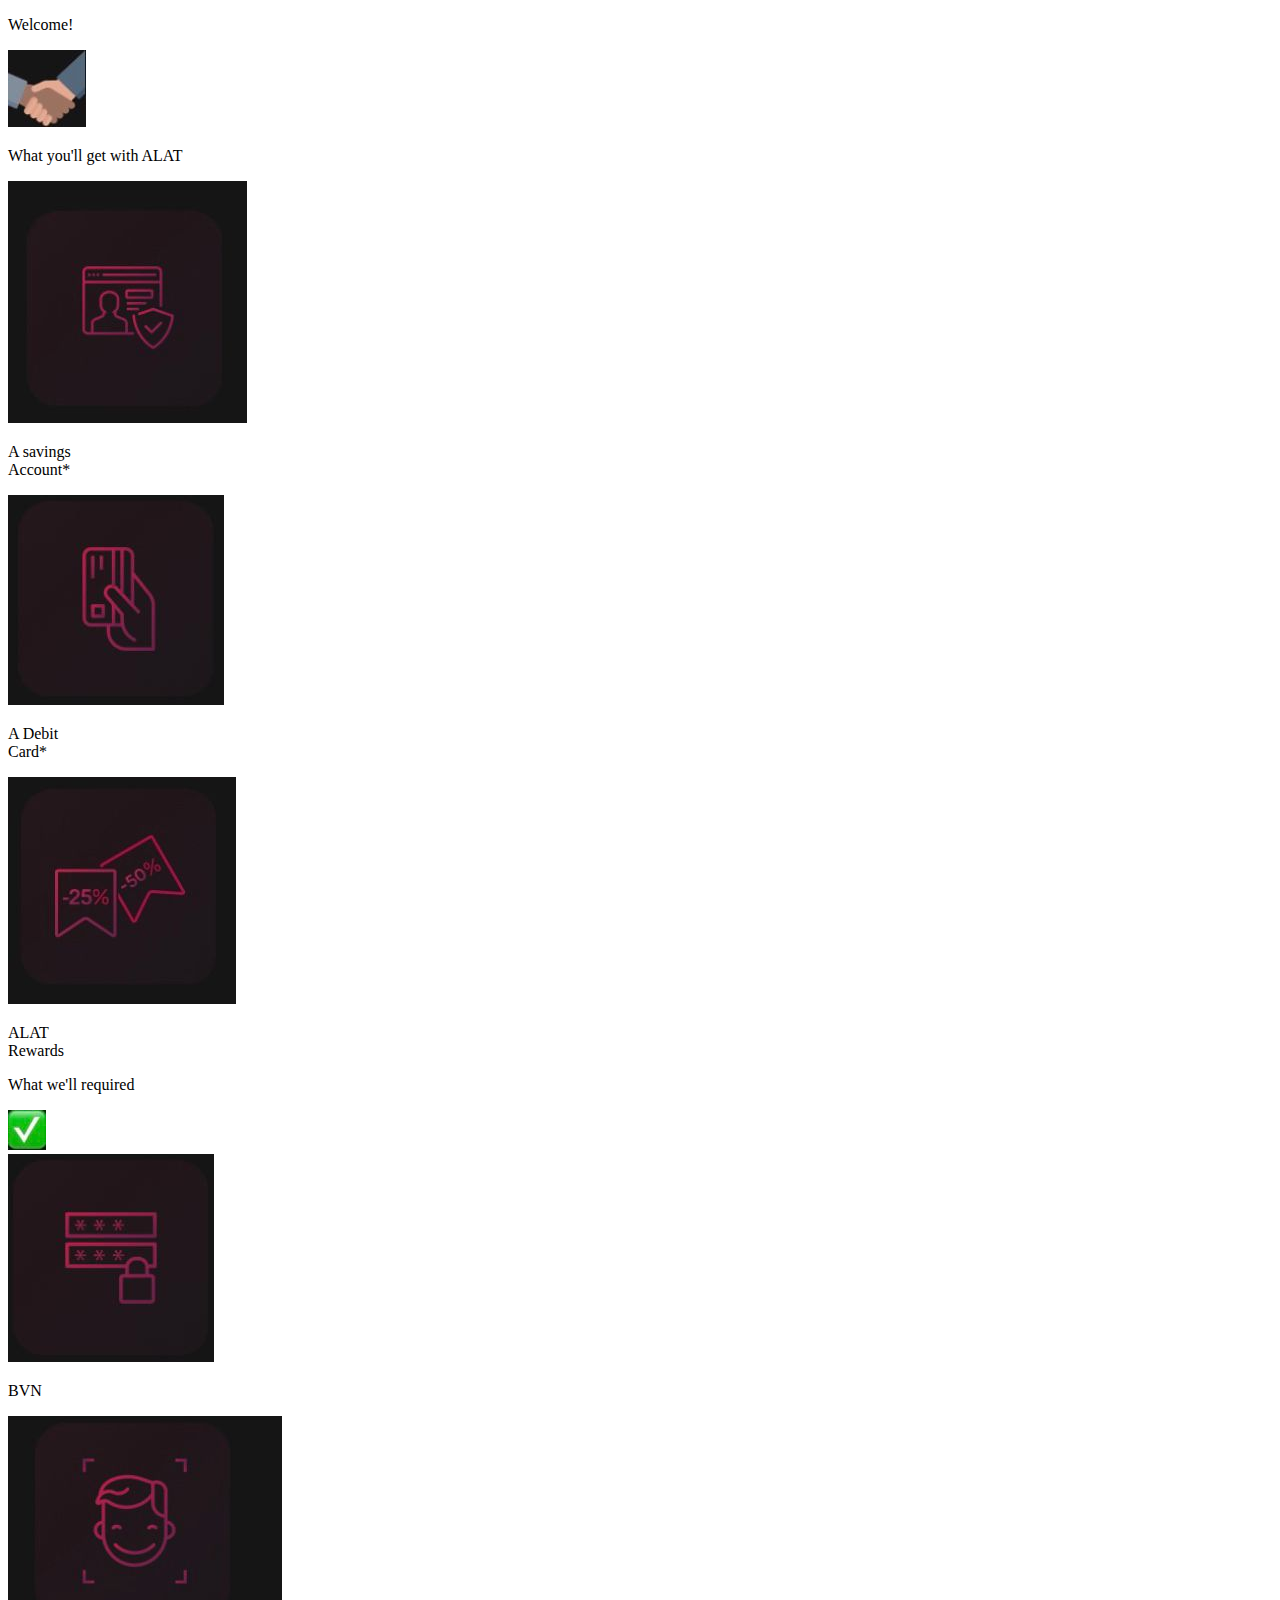
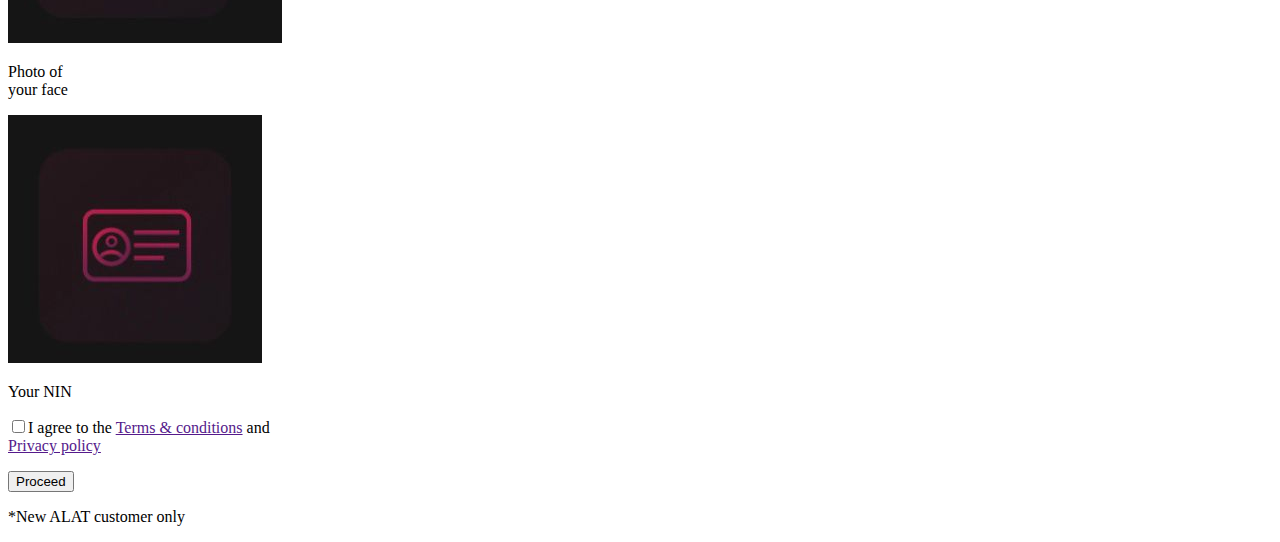
==== getstarted-userinteface.html @ 91cd232a "my first push" ====
<!DOCTYPE html>
<html lang="en">
<head>
    <meta charset="UTF-8">
    <meta name="viewport" content="width=device-width, initial-scale=1.0">
    <title>get-started Interface</title>
    <link rel="stylesheet" href="C:\Users\USER\Desktop\wema bank project\index-wema.css">
</head>
<body>
    <div class="pagegetstartedContainer">
        <div class="middleSectiongetstartedinterface">
           
            <div class="getstartedWelcomeDiv">
                <!--this welcome shaking a hand is in a div-->
                <p>Welcome!</p>
                <img src="./image/./img 15.jpg" alt="">
            </div>

            <div class="whatyoullgetAlat">
                <p class="what-youparagraph">What you'll get with ALAT</p>
               </div>

               <div id="imagediv">
               
                <div>
                    <img src="./image/./img3.jpg" alt="">
                    <p>A savings <br>Account*</p>
                </div>
                
                <div>
                    <img src="./image/./img18.jpg" alt="">
                    <p>A Debit <br>Card*</p>
                </div>

                <div>
                    <img src="./image/./img4.jpg" alt="">
                    <p>ALAT<br>Rewards</p>
                </div>
                
            </div>

            <div class="whatwe-required">
                <p class="what-youparagraph">What we'll required</p>
                <img src="./image/./img16.jpg" alt="">
               </div>
               
            <div id="imagediv">
               
                <div>
                    <img src="./image/./img17.jpg" alt="">
                    <p>BVN</p>
                </div>
                
                <div>
                    <img src="./image/./img2.jpg" alt="">
                    <p>Photo of <br>your face</p>
                </div>

                <div>
                    <img src="./image/./img1.jpg" alt="">
                    <p>Your NIN</p>
                </div>
                
        </div>
        
        <form>
            <div id="i-agree">
                <p class="i-agree"><input class="check-Box" type="checkbox">I agree to the <a href="">Terms & conditions</a> and <br><a href="">Privacy policy</a></p>
            </div>
        </form>
        <div class="buttontologindiv"><button class="proceedButton-GetStarted">Proceed</button></div>
        <div class="newAlatCustomerDiv"><p>*New ALAT customer only</p></div>
    </div>
</body>
</html>
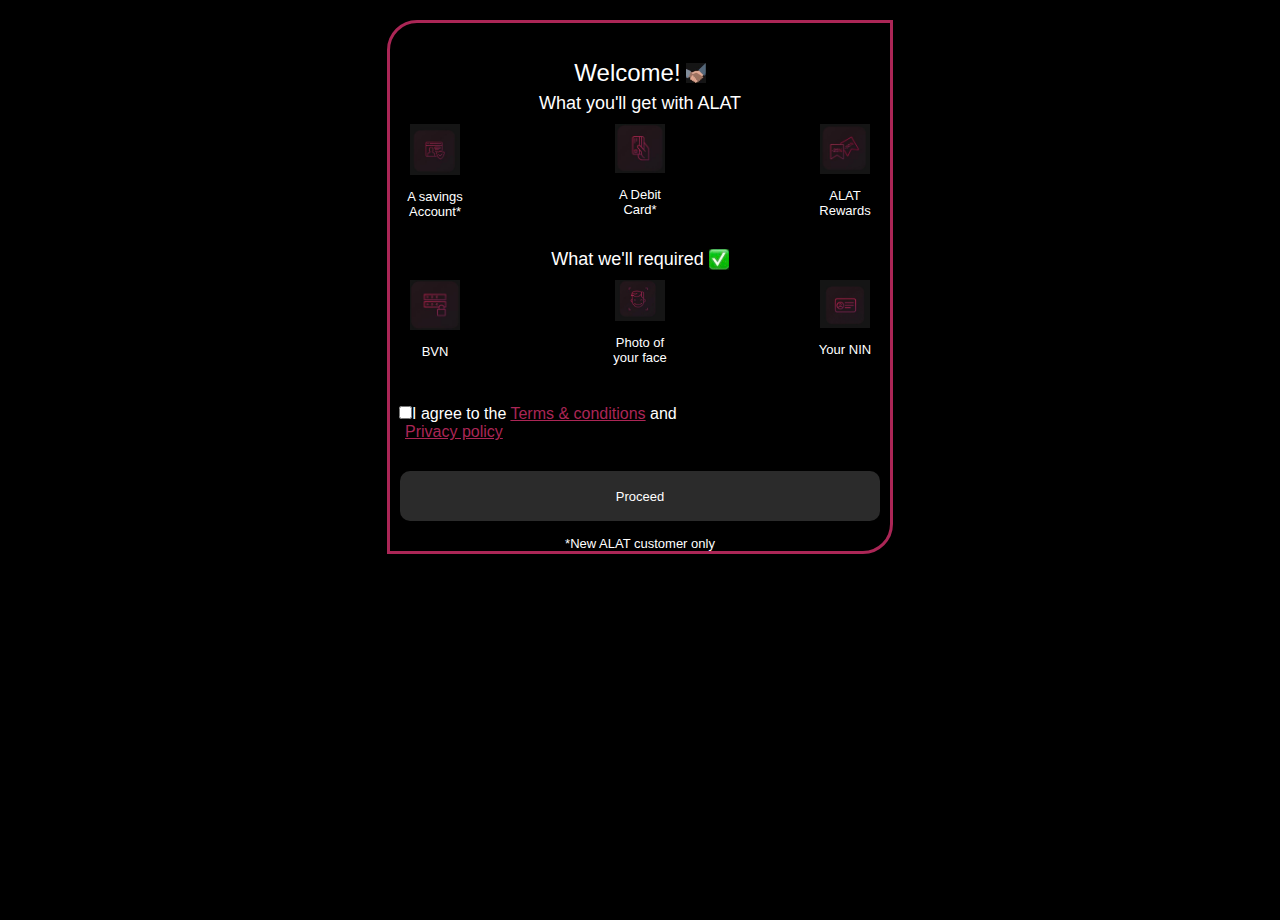
==== commit 16b81507: "my recent push" ====
--- a/getstarted-userinteface.html
+++ b/getstarted-userinteface.html
@@ -4,7 +4,7 @@
     <meta charset="UTF-8">
     <meta name="viewport" content="width=device-width, initial-scale=1.0">
     <title>get-started Interface</title>
-    <link rel="stylesheet" href="C:\Users\USER\Desktop\wema bank project\index-wema.css">
+    <link rel="stylesheet" href="./index-wema.css">
 </head>
 <body>
     <div class="pagegetstartedContainer">
--- a/index-wema.css
+++ b/index-wema.css
@@ -0,0 +1,482 @@
+*{
+    padding: 0;
+    margin: 0;
+}
+
+.container{
+    height: max-content;
+    }
+    .displayLogo{
+        height: 100vh;
+        width: 100%;
+    }
+    .pageTwoContainer{
+        height: 100vh;
+        width: 100%;
+        background-color: rgb(0, 0, 0);
+        padding-top: 20px;
+        color: white;
+        
+    }
+    .middleSection{
+        border:solid #ab2656;
+        width: 500px;
+        margin: auto;   
+        max-height: max-content;
+        height: 600px;
+        border-radius:  30px 0;
+        
+    }
+
+    .logoPageTwo{
+        width: 100px;
+        align-self: self-end;
+        align-self: center;
+        align-items: center;
+        margin-left: 180px;
+        
+      
+        
+        
+    }
+
+    .cbnLogo{
+        width: 15px;
+        margin-left: 15px
+       
+        
+        
+    }
+    .Licensed {
+        display: flex;
+        align-self: normal;
+        justify-content: center;
+        
+    }
+    .Licensed p {
+        font-size:small;
+        font-family: Arial, Helvetica, sans-serif;
+        
+    }
+    #slide-1 , #slide-2 , #slide-3{
+        width: 200px;
+        
+    }
+
+    .imageSection{
+        padding: 20px;
+        padding-top: 10px;
+    }
+    .slider-wrapper{
+        position: relative;
+        max-width: 210px;
+       
+        margin: 0 auto;
+    }
+    .slider{
+        display: flex;
+        aspect-ratio: 4 / 3;
+        overflow-x: auto;
+        scroll-snap-type: x mandatory;
+        scroll-behavior: smooth;
+        box-shadow: none;
+        
+    }
+    #button{
+        line-height: 60px;
+        height: max-content;
+        padding: 20px;
+        
+
+    }
+    .login , .get-started {
+        width: 450px;
+        height: 50px;
+        border-radius: 10px;
+    }
+    .get-started {
+        color: white;
+        background-color: #ab2656;
+        border: none;
+    }
+    .login {
+        background-color: white;
+        color: #ab2656;
+        border:  red;
+
+    }
+    #lastdiv{
+        display: flex;
+        
+        height: 70px;
+        width: 450px;
+        margin: auto;
+        justify-content: space-between;
+        padding: 0 10px;
+    }
+    #lastdiv img{ width: 50px;
+        align-items: center;
+
+    }
+    #lastdiv{
+        text-align: center;
+    }
+    #lastdiv p{
+        font-weight: lighter;
+        font-size: small;
+        font-family: Arial, Helvetica, sans-serif;
+    }
+    .lastparagraph{
+        margin-left: 250px;
+        line-height: 50px;
+    }
+    a{
+        text-decoration: none;
+        color: white;
+    }
+    .middleSectionLogininterface{
+       
+        width: 500px;
+        margin: auto;   
+        background-color: rgba(0, 0, 0, 0.815);
+        max-height: max-content;
+        height: 600px;
+        padding: 10px;
+
+    }
+    .loginLogoPage{
+        width: 100px;
+        justify-content: center;
+        align-self: center;
+        align-items: center;
+        margin-left: 180px;
+        
+    }
+    #img_Pdiv img{
+        justify-content: center;
+        
+    }
+    #img_Pdiv p{
+        text-align: center;
+       
+        font-size: xx-large;
+        font-family: Arial, Helvetica, sans-serif;
+        
+    }
+    .emaildiv{
+       
+        width: max-content; 
+       }
+       .passworddiv{
+        
+        width: max-content; 
+        margin-top: 10px;
+        
+       }
+       .passworddiv input img {
+        display: flex;
+       }
+       .passworddiv img{
+        width: 20px;
+        margin-right: 100px;
+        align-items: center;
+        position: absolute;
+        margin-right: 20px;
+       
+       }
+       .passworddiv input{
+        width:489px;
+        min-width: fit-content;
+        
+       }
+    label ,input {
+        width: 491px;
+        
+    }
+    label{
+        font-size:30px;
+        font-weight: 2px;
+        font-size: large;
+        font-family: Arial, Helvetica, sans-serif;
+        line-height: 50px;
+        }
+        
+        
+        input{
+          
+           background: none;
+           color: white;
+           border: none;
+           border-bottom: solid #ab2656 ;
+           font-size: large;
+           box-shadow: none;
+           text-shadow: none;
+           
+           }
+
+
+           .Forget{
+           line-height: 80px;
+           text-align: end;
+           color: #ab2656;
+         }
+
+
+         .loginButtonPageTwo{
+            width: 500px;
+            height: 50px;
+            border-radius: 10px;
+            margin: auto;
+            color: white;
+            background-color: #ab2656;
+            border: none;
+            
+         }
+           .Unable{
+            line-height: 50px;
+            font-family: Arial, Helvetica, sans-serif;
+            font-size: small;
+           }
+           span a{
+            color: #ab2656;
+           }
+           ul{
+            list-style:none;
+           }
+           ul li{
+            line-height: 30px;
+            font-family: Arial, Helvetica, sans-serif;
+            font-size: small;
+           }
+           .pagegetstartedContainer{
+            height: 100vh;
+            width: 100%;
+            background-color: rgb(0, 0, 0);
+            padding-top: 20px;
+            color: white;
+
+           }
+           .middleSectiongetstartedinterface{
+            border:solid #ab2656;
+            width: 500px;
+            margin: auto;   
+            max-height: max-content;
+            height: 600px;
+            border-radius:  30px 0;
+           }
+           .getstartedWelcomeDiv{
+            display: flex;
+            justify-content: center;
+            margin-top: 40px;
+            
+            
+            
+           }
+           .getstartedWelcomeDiv p{
+            font-size: x-large;
+            font-family: Arial, Helvetica, sans-serif;
+            line-height: 20px;
+           }
+
+           .getstartedWelcomeDiv img{
+            width: 20px;
+            margin-left: 5px;
+            
+           }
+           .getstartedWelcomeDiv .what-youparagraph{
+            font-size: large;
+            font-family: Arial, Helvetica, sans-serif;
+          
+            
+            
+        } 
+        .whatyoullgetAlat{
+            max-height: max-content;
+            font-family: Arial, Helvetica, sans-serif;
+            text-align: center;
+            justify-content: center;
+            font-size: large;
+            margin-top: 10px;
+            
+        }
+
+        #imagediv{
+            display: flex;
+            justify-content: space-between;
+            text-align: center;
+            font-family: Arial, Helvetica, sans-serif;
+            
+        }
+        #imagediv img{
+            width: 50px;
+            padding: 10px 20px;
+           
+            }
+
+            #imagediv p{
+                font-size: small;
+                
+            }
+
+        .whatwe-required{
+            display: flex;
+            justify-content: center;
+            margin-top: 30px;
+            
+           
+        }
+        .whatwe-required p{
+            font-size: large;
+            font-family: Arial, Helvetica, sans-serif; 
+        }
+        .whatwe-required img{
+            width: 20px;
+            margin-left: 5px;
+        }
+        
+        form{
+            
+            margin-top: 40px;
+            padding: 0 10px;
+        }
+          .check-Box{
+           width: 13px;
+           height: 13px
+           
+          }
+          .i-agree{
+            display: block;
+            padding: 0;
+            padding-left: 5px;
+            text-indent: -6px;
+          }
+#i-agree a{
+color: #ab2656;
+text-decoration: underline;
+
+
+}
+
+#i-agree p{
+    font-family: Arial, Helvetica, sans-serif;
+    
+
+}
+
+.buttontologindiv{
+    margin-top: 30px;
+    padding: 0 10px ;
+   
+    
+
+}
+
+.proceedButton-GetStarted{
+    width: 480px;
+    height: 50px;
+    border-radius: 10px;
+    margin: auto;
+    color: white;
+    background-color: rgba(128, 128, 128, 0.336);
+    border: none;
+    font-size: small;
+    
+    
+}
+.newAlatCustomerDiv{
+    font-family: Arial, Helvetica, sans-serif;
+    text-align: center;
+    margin-top: 15px;
+    
+}
+.newAlatCustomerDiv p{
+    font-size: small;
+
+}
+.getA-Loan-middleSection{
+    border:solid #ab2656;
+    width: 500px;
+    margin: auto;   
+    max-height: max-content;
+    height: 600px;
+    border-radius:  30px 0;
+    padding: 15px;
+}
+.arow-backdiv{
+    margin-top: 20px;
+   
+}
+.arow-backdiv img{
+    width: 45px;
+    height: 20px;
+    
+
+}
+.getStarted-div{
+    font-family: Arial, Helvetica, sans-serif;
+    margin-top: 20px;
+    font-size: medium;
+   
+
+}
+    .letgetto-know-you-countrydiv{
+        line-height: 50px;
+        font-family: Arial, Helvetica, sans-serif;
+        font-size: medium;
+        font-weight: lighter;
+    }
+    
+select{
+    position: absolute;
+    padding-right: 2px;
+    background-color: transparent;
+    color: white;
+    border: none;
+    margin-right: 40px;
+}
+
+.selectYourCountryInput{
+    width:489px;
+    min-width: fit-content;
+    border-bottom: solid white ;
+}
+
+.phonenumberDiv{
+    margin-top: 10px;
+   
+}
+
+.selectphonenumberInput{
+    width:100px;
+    display: inline-block;
+    border-bottom: solid white;
+    
+  
+    
+}
+
+.customerphonenumebrInput{
+    display: inline-block;
+    width: 359px;
+    margin-left: 30px;
+    border-bottom: solid white;
+}
+
+.emailAdressDiv{
+    margin-top: 10px;
+}
+
+.continuebutton{
+    width: 500px;
+    height: 50px;
+    border-radius: 10px;
+    margin: auto;
+    color: white;
+    background-color: #ab2656;
+    border: none;
+    margin-top: 40px;
+}
+
+.emailAdressInput{
+    border-bottom: solid white;
+}